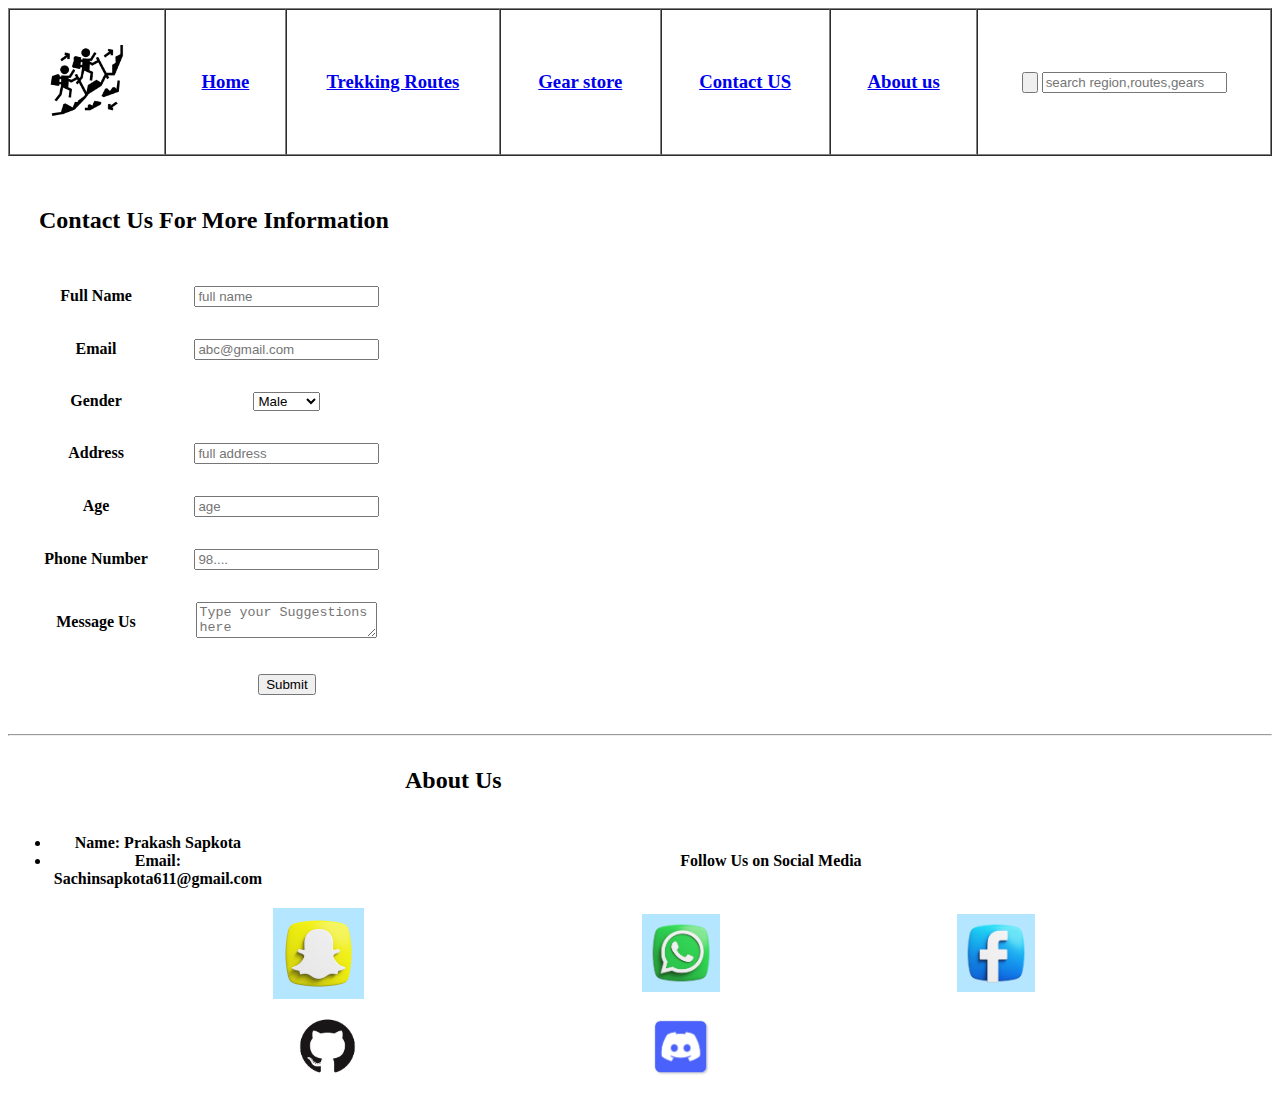
==== contact.html @ f24d5f03 "batuwa html code" ====
<!DOCTYPE html>
<html lang="en">
<head>
    <meta charset="UTF-8">
    <meta name="viewport" content="width=device-width, initial-scale=1.0">
    <title>Contact Us</title>
</head>
<body>
    <header>
        <table width="100%" border="1" cellspacing="0" cellpadding="30">
            <tr>
        
                <th><img src="images/mountain-climbing.png" alt="" height="80" width="80"></th>
                <th><h3> <a href="index.html">Home</a></h3></th>
                <th> <h3> <a href="Trekking routes.html">Trekking Routes</a></h3></th>

                <th><h3><a href="gearstore.html">Gear store</a></h3></th>
                <th><h3><a href="contact.html">Contact US</a></h3></th>
                <th><h3><a href="#aboutus">About us</a></h3></th>
                <th>        <button><img src="magnifying-glass.png" alt="" height="30"></button>
                    <input type="text" placeholder="search region,routes,gears" id="search"></th>
            </tr>
        
        </header>
        </table>

<form action="">
    <table border="0" cellspacing="30">
        <tr>
           <th colspan="2"><h2>Contact Us For More Information </h2></th>
           
        </tr>
           <tr>
               <th>Full Name</th>
               <th><input type="text" required placeholder="full name"></th>
           </tr>
           <tr>
               <th>Email</th>
               <th><input type="text" required placeholder="abc@gmail.com"></th>
           </tr>
           <tr>
               <th>Gender</th>
         <th><select name="gender" id="">
            <option value="Male">Male</option>
            <option value="Female">Female</option>
            <option value="Other">Other</option>
         </select>
         </th>
           <tr>
               <th>Address</th>
               <th><input type="text" required placeholder="full address"></th>
           </tr>
           <tr>
               <th>Age</th>
               <th><input type="text" required placeholder="age"></th>
           </tr>
           <tr>
               <th>Phone Number</th>
               <th><input type="number" required placeholder="98...."></th>
           </tr>
           <tr>
               <th>Message Us</th>
               <th><textarea name="text" id="" placeholder="Type your Suggestions here"></textarea></th>
           </tr>
           <tr>
                   <td></td>
                   <th><input type="submit">
                   </th>
           </tr>
       </table>
</form>
<section id="aboutus" >
    <footer>
        <hr>
     <table border="0" width="100%">
        <tr>
            <th></th>
            <th colspan="2"><h2>About Us </h2></th>
            <th colspan="2"></th>
        </tr>
        <tr>
            <th><ul>
                <li>Name: Prakash Sapkota</li>
                <li>Email: Sachinsapkota611@gmail.com</li>
            </ul></th>
            <th></th>
            <th colspan="3"> Follow Us on Social Media</th>
        </tr>
        <tr>
            <td></td>
            <td></td>
            <td><a href="https://www.snapchat.com/"><img src="images/8380001.jpg" alt="" width="25%"></a></td>
            <td><a href="https://www.whatsapp.com/"><img src="images/8380012.jpg" alt=""width="25%"></a></td>
            <td><a href="https://www.facebook.com/"><img src="images/8379988.jpg" alt=""width="25%"></a></td>
            
        </tr>
        <tr>
            <td></td>
            <td></td>
            <td> <a href="https://github.com/prakashsapkota5"><img src="images/github omage.webp" alt="" width="30%"></a></td>
            <td> <a href="https://discord.com/login"><img src="images/Discordimage.avif" alt=""width="25%"></a></td>
        </tr>
       
     </table>
          </footer>
</section>
</body>
</html>
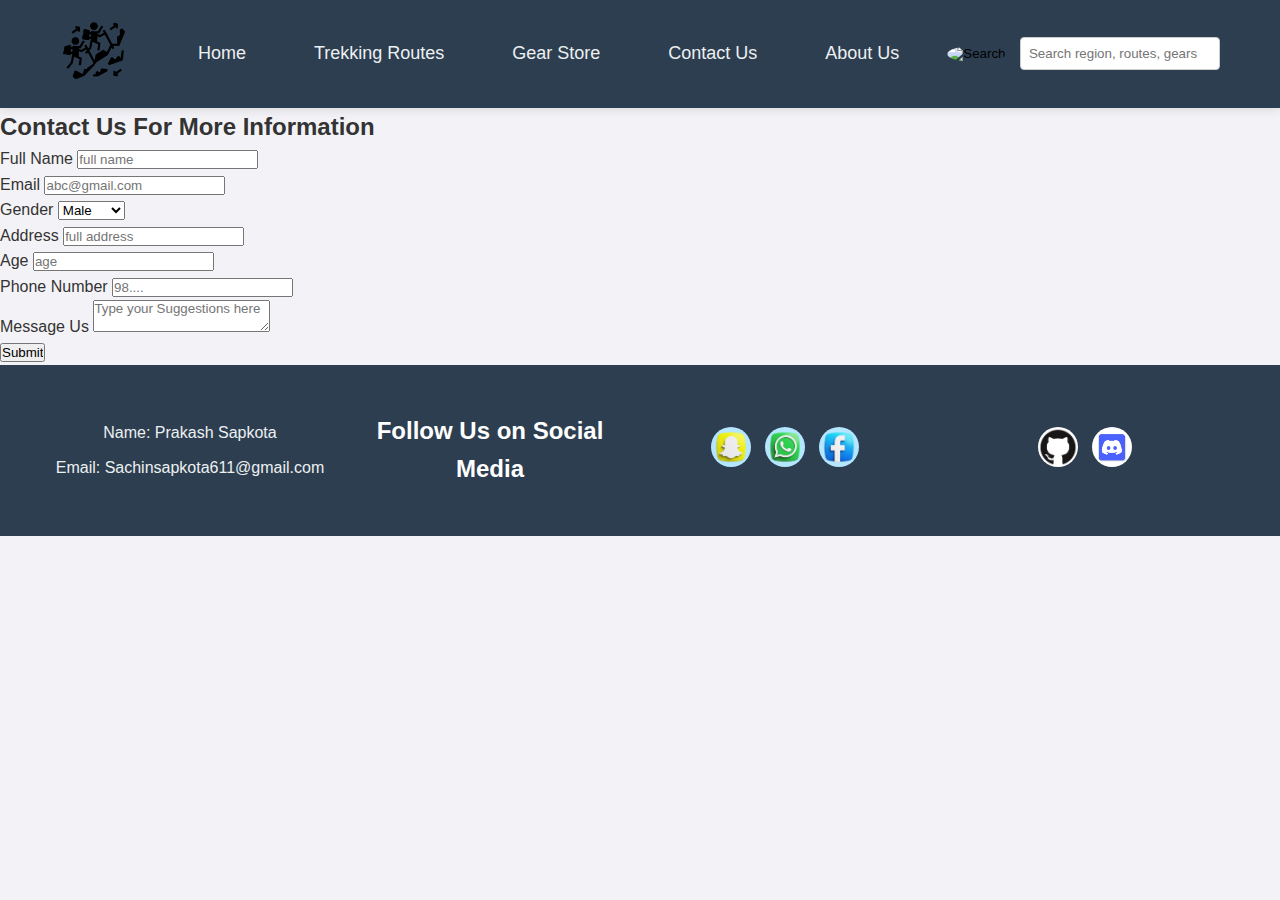
==== commit 6af3825d: "Add Trekking-routes.html" ====
--- a/contact.html
+++ b/contact.html
@@ -4,105 +4,99 @@
     <meta charset="UTF-8">
     <meta name="viewport" content="width=device-width, initial-scale=1.0">
     <title>Contact Us</title>
+    <link rel="stylesheet" href="styles.css">
 </head>
 <body>
     <header>
-        <table width="100%" border="1" cellspacing="0" cellpadding="30">
-            <tr>
-        
-                <th><img src="images/mountain-climbing.png" alt="" height="80" width="80"></th>
-                <th><h3> <a href="index.html">Home</a></h3></th>
-                <th> <h3> <a href="Trekking routes.html">Trekking Routes</a></h3></th>
+        <div class="header-table">
+            <div class="header-item">
+                <img src="images/mountain-climbing.png" alt="Logo" height="80" width="80">
+            </div>
+            <div class="header-item">
+                <h3><a href="index.html">Home</a></h3>
+            </div>
+            <div class="header-item">
+                <h3><a href="Trekkingroutes.html">Trekking Routes</a></h3>
+            </div>
+            <div class="header-item">
+                <h3><a href="gearstore.html">Gear Store</a></h3>
+            </div>
+            <div class="header-item">
+                <h3><a href="contact.html">Contact Us</a></h3>
+            </div>
+            <div class="header-item">
+                <h3><a href="#aboutus">About Us</a></h3>
+            </div>
+            <div class="header-item">
+                <button><img src="magnifying-glass.png" alt="Search" height="30"></button>
+                <input type="text" placeholder="Search region, routes, gears" id="search">
+            </div>
+        </div>
+    </header>
+    <form action="" class="contact-form">
+        <div class="form-row">
+            <h2>Contact Us For More Information</h2>
+        </div>
+        <div class="form-row">
+            <label for="full-name">Full Name</label>
+            <input type="text" id="full-name" required placeholder="full name">
+        </div>
+        <div class="form-row">
+            <label for="email">Email</label>
+            <input type="email" id="email" required placeholder="abc@gmail.com">
+        </div>
+        <div class="form-row">
+            <label for="gender">Gender</label>
+            <select name="gender" id="gender">
+                <option value="Male">Male</option>
+                <option value="Female">Female</option>
+                <option value="Other">Other</option>
+            </select>
+        </div>
+        <div class="form-row">
+            <label for="address">Address</label>
+            <input type="text" id="address" required placeholder="full address">
+        </div>
+        <div class="form-row">
+            <label for="age">Age</label>
+            <input type="number" id="age" required placeholder="age">
+        </div>
+        <div class="form-row">
+            <label for="phone">Phone Number</label>
+            <input type="number" id="phone" required placeholder="98....">
+        </div>
+        <div class="form-row">
+            <label for="message">Message Us</label>
+            <textarea name="text" id="message" placeholder="Type your Suggestions here"></textarea>
+        </div>
+        <div class="form-row">
+            <input type="submit" value="Submit">
+        </div>
+    </form>
 
-                <th><h3><a href="gearstore.html">Gear store</a></h3></th>
-                <th><h3><a href="contact.html">Contact US</a></h3></th>
-                <th><h3><a href="#aboutus">About us</a></h3></th>
-                <th>        <button><img src="magnifying-glass.png" alt="" height="30"></button>
-                    <input type="text" placeholder="search region,routes,gears" id="search"></th>
-            </tr>
-        
-        </header>
-        </table>
-
-<form action="">
-    <table border="0" cellspacing="30">
-        <tr>
-           <th colspan="2"><h2>Contact Us For More Information </h2></th>
-           
-        </tr>
-           <tr>
-               <th>Full Name</th>
-               <th><input type="text" required placeholder="full name"></th>
-           </tr>
-           <tr>
-               <th>Email</th>
-               <th><input type="text" required placeholder="abc@gmail.com"></th>
-           </tr>
-           <tr>
-               <th>Gender</th>
-         <th><select name="gender" id="">
-            <option value="Male">Male</option>
-            <option value="Female">Female</option>
-            <option value="Other">Other</option>
-         </select>
-         </th>
-           <tr>
-               <th>Address</th>
-               <th><input type="text" required placeholder="full address"></th>
-           </tr>
-           <tr>
-               <th>Age</th>
-               <th><input type="text" required placeholder="age"></th>
-           </tr>
-           <tr>
-               <th>Phone Number</th>
-               <th><input type="number" required placeholder="98...."></th>
-           </tr>
-           <tr>
-               <th>Message Us</th>
-               <th><textarea name="text" id="" placeholder="Type your Suggestions here"></textarea></th>
-           </tr>
-           <tr>
-                   <td></td>
-                   <th><input type="submit">
-                   </th>
-           </tr>
-       </table>
-</form>
-<section id="aboutus" >
-    <footer>
-        <hr>
-     <table border="0" width="100%">
-        <tr>
-            <th></th>
-            <th colspan="2"><h2>About Us </h2></th>
-            <th colspan="2"></th>
-        </tr>
-        <tr>
-            <th><ul>
-                <li>Name: Prakash Sapkota</li>
-                <li>Email: Sachinsapkota611@gmail.com</li>
-            </ul></th>
-            <th></th>
-            <th colspan="3"> Follow Us on Social Media</th>
-        </tr>
-        <tr>
-            <td></td>
-            <td></td>
-            <td><a href="https://www.snapchat.com/"><img src="images/8380001.jpg" alt="" width="25%"></a></td>
-            <td><a href="https://www.whatsapp.com/"><img src="images/8380012.jpg" alt=""width="25%"></a></td>
-            <td><a href="https://www.facebook.com/"><img src="images/8379988.jpg" alt=""width="25%"></a></td>
-            
-        </tr>
-        <tr>
-            <td></td>
-            <td></td>
-            <td> <a href="https://github.com/prakashsapkota5"><img src="images/github omage.webp" alt="" width="30%"></a></td>
-            <td> <a href="https://discord.com/login"><img src="images/Discordimage.avif" alt=""width="25%"></a></td>
-        </tr>
-       
-     </table>
-          </footer>
-</section>
+    <section id="aboutus">
+        <footer>
+            <div class="footer">
+                <div class="footer-item">
+                    <ul>
+                        <li>Name: Prakash Sapkota</li>
+                        <li>Email: Sachinsapkota611@gmail.com</li>
+                    </ul>
+                </div>
+                <div class="footer-item">
+                    <h2>Follow Us on Social Media</h2>
+                </div>
+                <div class="footer-item">
+                    <a href="https://www.snapchat.com/"><img src="images/8380001.jpg" alt="Snapchat" width="40"></a>
+                    <a href="https://www.whatsapp.com/"><img src="images/8380012.jpg" alt="Whatsapp" width="40"></a>
+                    <a href="https://www.facebook.com/"><img src="images/8379988.jpg" alt="Facebook" width="40"></a>
+                </div>
+                <div class="footer-item">
+                    <a href="https://github.com/prakashsapkota5"><img src="images/github omage.webp" alt="GitHub" width="40"></a>
+                    <a href="https://discord.com/login"><img src="images/Discordimage.avif" alt="Discord" width="40"></a>
+                </div>
+            </div>
+        </footer>
+    </section>
 </body>
-</html>+</html>
--- a/styles.css
+++ b/styles.css
@@ -0,0 +1,186 @@
+/* General Reset */
+* {
+    margin: 0;
+    padding: 0;
+    box-sizing: border-box;
+    font-family: 'Poppins', sans-serif;
+}
+
+/* Body */
+body {
+    background-color: #f3f3f7;
+    color: #333;
+    line-height: 1.6;
+}
+
+/* Header (Navigation Bar) */
+header {
+    background-color: #2c3e50;
+    padding: 15px 0;
+    position: sticky;
+    top: 0;
+    z-index: 1000;
+    box-shadow: 0 2px 10px rgba(0, 0, 0, 0.1);
+}
+
+.header-table {
+    display: flex;
+    justify-content: space-between;
+    align-items: center;
+    max-width: 1200px;
+    margin: 0 auto;
+    padding: 0 20px;
+}
+
+.header-item {
+    display: inline-block;
+}
+
+.header-item img {
+    height: 70px;
+    width: 70px;
+    border-radius: 50%;
+    transition: transform 0.3s ease;
+}
+
+.header-item img:hover {
+    transform: scale(1.1);
+}
+
+.header-item h3 {
+    font-size: 18px;
+    margin-left: 20px;
+    color: #ecf0f1;
+    font-weight: 500;
+    transition: color 0.3s ease;
+}
+
+.header-item h3 a {
+    text-decoration: none;
+    color: inherit;
+}
+
+.header-item h3 a:hover {
+    color: #3498db;
+}
+
+.header-item input {
+    padding: 8px;
+    margin-left: 10px;
+    border-radius: 4px;
+    border: 1px solid #ccc;
+    width: 200px;
+    transition: border-color 0.3s ease;
+}
+
+.header-item input:focus {
+    border-color: #3498db;
+}
+
+.header-item button {
+    background: transparent;
+    border: none;
+    cursor: pointer;
+}
+
+/* Footer */
+footer {
+    background-color: #2c3e50;
+    color: white;
+    padding: 30px 0;
+}
+
+.footer {
+    display: flex;
+    justify-content: space-between;
+    align-items: center;
+    max-width: 1200px;
+    margin: 0 auto;
+    flex-wrap: wrap;
+}
+
+.footer-item {
+    flex: 1;
+    margin: 15px;
+    text-align: center;
+}
+
+.footer-item ul {
+    list-style: none;
+    padding: 0;
+}
+
+.footer-item ul li {
+    font-size: 16px;
+    color: #ecf0f1;
+    margin: 10px 0;
+}
+
+.footer-item a {
+    margin-right: 10px;
+}
+
+.footer-item a img {
+    width: 40px;
+    height: 40px;
+    border-radius: 50%;
+    object-fit: cover;
+    transition: transform 0.3s ease;
+}
+
+.footer-item a:hover img {
+    transform: scale(1.1);
+}
+
+/* Gallery Images */
+.gear-item img {
+    width: 300px;
+    height: 300px;
+    border-radius: 10px;
+    box-shadow: 0 4px 15px rgba(0, 0, 0, 0.1);
+    transition: transform 0.3s ease, box-shadow 0.3s ease;
+}
+
+.gear-item img:hover {
+    transform: scale(1.05);
+    box-shadow: 0 6px 20px rgba(0, 0, 0, 0.15);
+}
+
+/* Responsive Design */
+@media (max-width: 768px) {
+    .header-table {
+        flex-direction: column;
+        align-items: flex-start;
+    }
+
+    .header-item h3 {
+        margin-left: 0;
+        margin-bottom: 10px;
+    }
+
+    .footer {
+        flex-direction: column;
+        text-align: center;
+    }
+
+    .footer-item {
+        margin-bottom: 15px;
+    }
+
+    .footer-item a img {
+        width: 35px;
+        height: 35px;
+    }
+
+    .hero {
+        padding: 100px 0;
+    }
+
+    .hero h1 {
+        font-size: 2rem;
+    }
+
+    .hero p {
+        font-size: 1rem;
+    }
+}
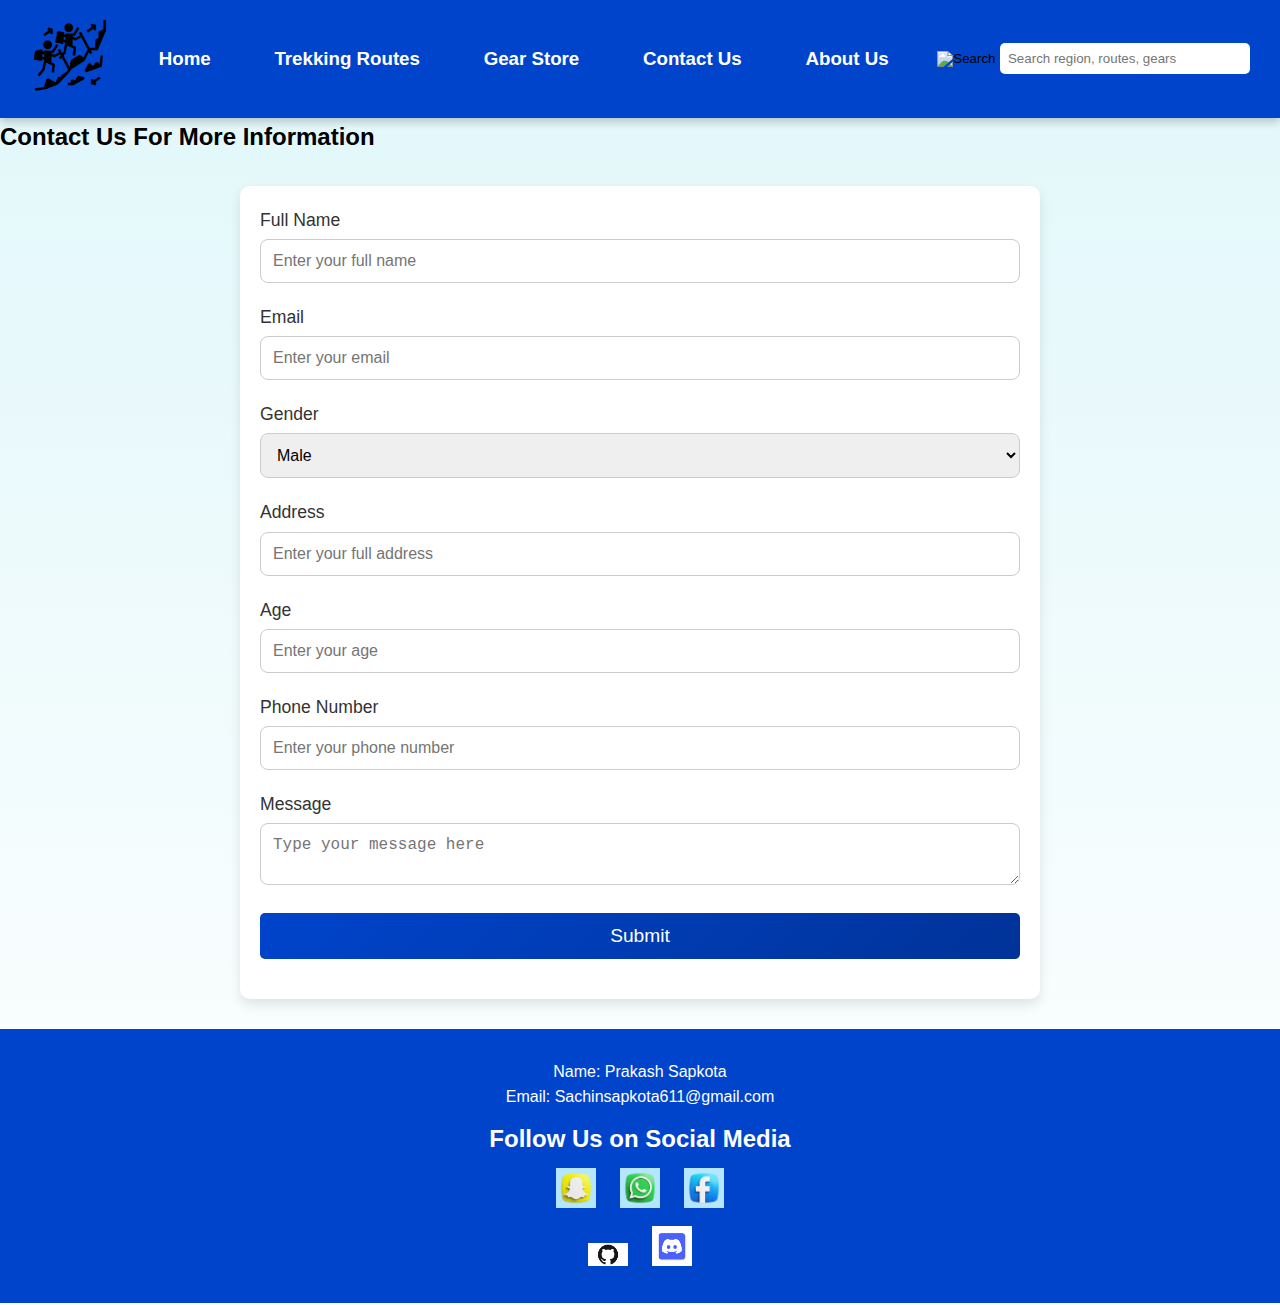
==== commit 84ac661b: "updated code" ====
--- a/contact.html
+++ b/contact.html
@@ -33,70 +33,71 @@
             </div>
         </div>
     </header>
-    <form action="" class="contact-form">
-        <div class="form-row">
+
+    <section id="contact-us">
+        <div class="contact-container">
             <h2>Contact Us For More Information</h2>
+            <form action="#" method="POST" class="contact-form">
+                <div class="form-row">
+                    <label for="full-name">Full Name</label>
+                    <input type="text" id="full-name" name="full-name" required placeholder="Enter your full name">
+                </div>
+                <div class="form-row">
+                    <label for="email">Email</label>
+                    <input type="email" id="email" name="email" required placeholder="Enter your email">
+                </div>
+                <div class="form-row">
+                    <label for="gender">Gender</label>
+                    <select name="gender" id="gender">
+                        <option value="Male">Male</option>
+                        <option value="Female">Female</option>
+                        <option value="Other">Other</option>
+                    </select>
+                </div>
+                <div class="form-row">
+                    <label for="address">Address</label>
+                    <input type="text" id="address" name="address" required placeholder="Enter your full address">
+                </div>
+                <div class="form-row">
+                    <label for="age">Age</label>
+                    <input type="number" id="age" name="age" required placeholder="Enter your age">
+                </div>
+                <div class="form-row">
+                    <label for="phone">Phone Number</label>
+                    <input type="number" id="phone" name="phone" required placeholder="Enter your phone number">
+                </div>
+                <div class="form-row">
+                    <label for="message">Message</label>
+                    <textarea name="message" id="message" placeholder="Type your message here"></textarea>
+                </div>
+                <div class="form-row">
+                    <input type="submit" value="Submit" class="submit-btn">
+                </div>
+            </form>
         </div>
-        <div class="form-row">
-            <label for="full-name">Full Name</label>
-            <input type="text" id="full-name" required placeholder="full name">
+    </section>
+
+    <footer>
+        <div class="footer">
+            <div class="footer-item">
+                <ul>
+                    <li>Name: Prakash Sapkota</li>
+                    <li>Email: Sachinsapkota611@gmail.com</li>
+                </ul>
+            </div>
+            <div class="footer-item">
+                <h2>Follow Us on Social Media</h2>
+            </div>
+            <div class="footer-item">
+                <a href="https://www.snapchat.com/"><img src="images/8380001.jpg" alt="Snapchat" width="40"></a>
+                <a href="https://www.whatsapp.com/"><img src="images/8380012.jpg" alt="Whatsapp" width="40"></a>
+                <a href="https://www.facebook.com/"><img src="images/8379988.jpg" alt="Facebook" width="40"></a>
+            </div>
+            <div class="footer-item">
+                <a href="https://github.com/prakashsapkota5"><img src="images/github omage.webp" alt="GitHub" width="40"></a>
+                <a href="https://discord.com/login"><img src="images/Discordimage.avif" alt="Discord" width="40"></a>
+            </div>
         </div>
-        <div class="form-row">
-            <label for="email">Email</label>
-            <input type="email" id="email" required placeholder="abc@gmail.com">
-        </div>
-        <div class="form-row">
-            <label for="gender">Gender</label>
-            <select name="gender" id="gender">
-                <option value="Male">Male</option>
-                <option value="Female">Female</option>
-                <option value="Other">Other</option>
-            </select>
-        </div>
-        <div class="form-row">
-            <label for="address">Address</label>
-            <input type="text" id="address" required placeholder="full address">
-        </div>
-        <div class="form-row">
-            <label for="age">Age</label>
-            <input type="number" id="age" required placeholder="age">
-        </div>
-        <div class="form-row">
-            <label for="phone">Phone Number</label>
-            <input type="number" id="phone" required placeholder="98....">
-        </div>
-        <div class="form-row">
-            <label for="message">Message Us</label>
-            <textarea name="text" id="message" placeholder="Type your Suggestions here"></textarea>
-        </div>
-        <div class="form-row">
-            <input type="submit" value="Submit">
-        </div>
-    </form>
-
-    <section id="aboutus">
-        <footer>
-            <div class="footer">
-                <div class="footer-item">
-                    <ul>
-                        <li>Name: Prakash Sapkota</li>
-                        <li>Email: Sachinsapkota611@gmail.com</li>
-                    </ul>
-                </div>
-                <div class="footer-item">
-                    <h2>Follow Us on Social Media</h2>
-                </div>
-                <div class="footer-item">
-                    <a href="https://www.snapchat.com/"><img src="images/8380001.jpg" alt="Snapchat" width="40"></a>
-                    <a href="https://www.whatsapp.com/"><img src="images/8380012.jpg" alt="Whatsapp" width="40"></a>
-                    <a href="https://www.facebook.com/"><img src="images/8379988.jpg" alt="Facebook" width="40"></a>
-                </div>
-                <div class="footer-item">
-                    <a href="https://github.com/prakashsapkota5"><img src="images/github omage.webp" alt="GitHub" width="40"></a>
-                    <a href="https://discord.com/login"><img src="images/Discordimage.avif" alt="Discord" width="40"></a>
-                </div>
-            </div>
-        </footer>
-    </section>
+    </footer>
 </body>
 </html>
--- a/styles.css
+++ b/styles.css
@@ -1,186 +1,462 @@
-/* General Reset */
+/* General Reset and Body Styles */
 * {
     margin: 0;
     padding: 0;
     box-sizing: border-box;
-    font-family: 'Poppins', sans-serif;
-}
-
-/* Body */
+}
+
 body {
-    background-color: #f3f3f7;
-    color: #333;
+    font-family: 'Arial', sans-serif;
+    background: linear-gradient(to bottom, #e0f7fa, #ffffff);
     line-height: 1.6;
 }
 
-/* Header (Navigation Bar) */
+/* Navbar */
 header {
-    background-color: #2c3e50;
-    padding: 15px 0;
-    position: sticky;
-    top: 0;
-    z-index: 1000;
-    box-shadow: 0 2px 10px rgba(0, 0, 0, 0.1);
+    background-color: #0044cc;
+    padding: 15px 30px;
+    color: white;
+    box-shadow: 0 4px 8px rgba(0, 0, 0, 0.2);
 }
 
 .header-table {
     display: flex;
     justify-content: space-between;
     align-items: center;
-    max-width: 1200px;
-    margin: 0 auto;
-    padding: 0 20px;
-}
-
-.header-item {
-    display: inline-block;
-}
-
-.header-item img {
-    height: 70px;
-    width: 70px;
-    border-radius: 50%;
+}
+
+.header-item h3 {
+    margin: 0 15px;
+}
+
+.header-item a {
+    color: white;
+    text-decoration: none;
+    font-weight: bold;
+    transition: color 0.3s ease;
+}
+
+.header-item a:hover {
+    color: #ffcc00;
+    transform: scale(1.05);
+}
+
+.header-item input[type="text"] {
+    padding: 8px;
+    width: 250px;
+    border: none;
+    border-radius: 5px;
+}
+
+.header-item button {
+    background: none;
+    border: none;
+    cursor: pointer;
+}
+
+/* Hero Section */
+.main-title {
+    text-align: center;
+    margin: 20px 0;
+}
+
+.main-title h1 {
+    font-size: 2.5rem;
+    color: #0044cc;
+    font-weight: bold;
+}
+
+video {
+    width: 100%;
+    height: auto;
+    margin-bottom: 20px;
+}
+
+a img {
+    margin-top: 10px;
+}
+
+/* Home Section */
+#home {
+    display: flex;
+    justify-content: space-between;
+    padding: 40px 10%;
+    background-color: #e0f7fa;
+}
+
+.home-container {
+    display: flex;
+    justify-content: space-between;
+    width: 100%;
+}
+
+.treks-by-season, .treks-by-duration, .treks-by-months {
+    flex-basis: 30%;
+    background-color: #ffffff;
+    padding: 20px;
+    border-radius: 10px;
+    box-shadow: 0 6px 12px rgba(0, 0, 0, 0.1);
+    transition: box-shadow 0.3s ease;
+}
+
+.treks-by-season:hover, .treks-by-duration:hover, .treks-by-months:hover {
+    box-shadow: 0 8px 16px rgba(0, 0, 0, 0.2);
+}
+
+.treks-by-season h2, .treks-by-duration h2, .treks-by-months h2 {
+    text-align: center;
+    font-size: 1.5rem;
+    color: #0044cc;
+    margin-bottom: 20px;
+}
+
+.treks-list ul {
+    list-style: none;
+}
+
+.treks-list li h2 {
+    font-size: 1.2rem;
+    color: #333;
+    text-align: center;
+}
+
+.treks-image img {
+    width: 100%;
+    border-radius: 10px;
+    box-shadow: 0 6px 12px rgba(0, 0, 0, 0.1);
+    margin-top: 20px;
+}
+
+.treks-list li {
+    margin: 10px 0;
+}
+
+/* About Us Section */
+#aboutus {
+    background-color: #0044cc;
+    color: white;
+    padding: 40px 10%;
+    text-align: center;
+}
+
+/* Footer */
+footer {
+    background-color: #0044cc;
+    color: white;
+    padding: 20px 0;
+    text-align: center;
+}
+
+.footer-item {
+    margin: 10px 0;
+}
+
+.footer-item h2 {
+    margin-bottom: 10px;
+}
+
+.footer-item ul {
+    list-style-type: none;
+    padding: 0;
+}
+
+.footer-item ul li {
+    font-size: 1rem;
+}
+
+.footer-item img {
+    margin: 0 15px;
+    width: 40px;
+    height: auto;
     transition: transform 0.3s ease;
 }
 
-.header-item img:hover {
+.footer-item img:hover {
+    transform: scale(1.3);
+}
+
+/* Responsive Design */
+@media (max-width: 768px) {
+    #home {
+        flex-direction: column;
+        padding: 20px;
+    }
+
+    .home-container {
+        flex-direction: column;
+    }
+
+    .treks-by-season, .treks-by-duration, .treks-by-months {
+        width: 100%;
+        margin-bottom: 20px;
+    }
+
+    video {
+        width: 100%;
+    }
+
+    .main-title h1 {
+        font-size: 2rem;
+    }
+
+    .gear-items {
+        flex-direction: column;
+        padding: 20px;
+    }
+
+    .gear-item {
+        width: 100%;
+        margin-bottom: 20px;
+    }
+
+    .gear-header h1 {
+        font-size: 2rem;
+    }
+
+    .purchase-link h1 {
+        font-size: 1.2rem;
+    }
+
+    .footer-item img {
+        width: 30px;
+    }
+}
+
+/* Trekking Routes Section */
+.trekking-routes-section {
+    padding: 40px 10%;
+    background-color: #e0f7fa;
+}
+
+.trek-container {
+    display: flex;
+    flex-wrap: wrap;
+    justify-content: space-between;
+    gap: 20px;
+    margin-bottom: 40px;
+}
+
+.trek-item {
+    width: 30%;
+    background-color: #ffffff;
+    padding: 20px;
+    border-radius: 10px;
+    box-shadow: 0 6px 12px rgba(0, 0, 0, 0.1);
+    text-align: center;
+    transition: box-shadow 0.3s ease;
+}
+
+.trek-item:hover {
+    box-shadow: 0 8px 16px rgba(0, 0, 0, 0.2);
+}
+
+.trek-img {
+    width: 100%;
+    height: auto;
+    border-radius: 10px;
+    transition: transform 0.3s ease-in-out;
+}
+
+.trek-item:hover .trek-img {
     transform: scale(1.1);
 }
 
-.header-item h3 {
-    font-size: 18px;
-    margin-left: 20px;
-    color: #ecf0f1;
-    font-weight: 500;
-    transition: color 0.3s ease;
-}
-
-.header-item h3 a {
+.trek-item h2 {
+    font-size: 1.5rem;
+    margin-top: 15px;
+    color: #333;
+}
+
+.trek-item a {
     text-decoration: none;
     color: inherit;
 }
 
-.header-item h3 a:hover {
-    color: #3498db;
-}
-
-.header-item input {
-    padding: 8px;
-    margin-left: 10px;
-    border-radius: 4px;
+.trek-item a:hover h2 {
+    color: #0044cc;
+}
+
+/* Gear Header */
+.gear-header {
+    text-align: center;
+    padding: 30px;
+    background-color: #0044cc;
+    color: white;
+}
+
+.gear-header h1 {
+    font-size: 2.5rem;
+}
+
+/* Gear Items Section */
+.gear-items {
+    display: flex;
+    justify-content: space-between;
+    flex-wrap: wrap;
+    gap: 20px;
+    margin: 20px 0;
+}
+
+.gear-item {
+    width: 23%;
+    background-color: #fff;
+    padding: 20px;
+    border-radius: 10px;
+    box-shadow: 0 6px 12px rgba(0, 0, 0, 0.1);
+    text-align: center;
+    transition: box-shadow 0.3s ease;
+}
+
+.gear-item:hover {
+    box-shadow: 0 8px 16px rgba(0, 0, 0, 0.2);
+}
+
+.gear-item img {
+    width: 100%;
+    height: auto;
+    border-radius: 10px;
+    transition: transform 0.3s ease-in-out;
+}
+
+.gear-item:hover img {
+    transform: scale(1.05);
+}
+
+.gear-item h2 {
+    margin-top: 15px;
+    font-size: 1.2rem;
+    color: #333;
+}
+
+/* Purchase Link Section */
+.purchase-link {
+    text-align: center;
+    margin: 40px 0;
+}
+
+.purchase-link h1 {
+    font-size: 1.5rem;
+    color: #0044cc;
+}
+
+.purchase-link a {
+    text-decoration: none;
+    color: #0044cc;
+    font-weight: bold;
+}
+
+.purchase-link a:hover {
+    text-decoration: underline;
+}
+
+/* Contact Form */
+.contact-form {
+    max-width: 800px;
+    margin: 30px auto;
+    background-color: #fff;
+    padding: 20px;
+    border-radius: 10px;
+    box-shadow: 0 6px 12px rgba(0, 0, 0, 0.1);
+}
+
+.contact-form .form-row {
+    margin-bottom: 20px;
+}
+
+.contact-form label {
+    font-size: 1.1rem;
+    color: #333;
+    display: block;
+    margin-bottom: 5px;
+}
+
+.contact-form input[type="text"],
+.contact-form input[type="email"],
+.contact-form input[type="number"],
+.contact-form select,
+.contact-form textarea {
+    width: 100%;
+    padding: 12px;
+    border-radius: 8px;
     border: 1px solid #ccc;
-    width: 200px;
+    font-size: 1rem;
+    box-sizing: border-box;
     transition: border-color 0.3s ease;
 }
 
-.header-item input:focus {
-    border-color: #3498db;
-}
-
-.header-item button {
-    background: transparent;
+.contact-form input[type="text"]:focus,
+.contact-form input[type="email"]:focus,
+.contact-form input[type="number"]:focus,
+.contact-form select:focus,
+.contact-form textarea:focus {
+    border-color: #0044cc;
+}
+
+.contact-form input[type="submit"] {
+    background: linear-gradient(135deg, #0044cc, #003399);
+    color: white;
+    padding: 12px 20px;
     border: none;
+    border-radius: 5px;
+    font-size: 1.2rem;
     cursor: pointer;
+    width: 100%;
+    transition: background 0.3s ease, transform 0.2s ease;
+}
+
+.contact-form input[type="submit"]:hover {
+    background-color: #003399;
+    transform: translateY(-2px);
 }
 
 /* Footer */
 footer {
-    background-color: #2c3e50;
-    color: white;
-    padding: 30px 0;
-}
-
-.footer {
-    display: flex;
-    justify-content: space-between;
-    align-items: center;
-    max-width: 1200px;
-    margin: 0 auto;
-    flex-wrap: wrap;
+    background-color: #0044cc;
+    color: white;
+    padding: 20px 0;
+    text-align: center;
 }
 
 .footer-item {
-    flex: 1;
-    margin: 15px;
-    text-align: center;
+    margin: 10px 0;
+}
+
+.footer-item h2 {
+    margin-bottom: 10px;
 }
 
 .footer-item ul {
-    list-style: none;
+    list-style-type: none;
     padding: 0;
 }
 
 .footer-item ul li {
-    font-size: 16px;
-    color: #ecf0f1;
-    margin: 10px 0;
-}
-
-.footer-item a {
-    margin-right: 10px;
-}
-
-.footer-item a img {
+    font-size: 1rem;
+}
+
+.footer-item img {
+    margin: 0 10px;
     width: 40px;
-    height: 40px;
-    border-radius: 50%;
-    object-fit: cover;
-    transition: transform 0.3s ease;
-}
-
-.footer-item a:hover img {
-    transform: scale(1.1);
-}
-
-/* Gallery Images */
-.gear-item img {
-    width: 300px;
-    height: 300px;
-    border-radius: 10px;
-    box-shadow: 0 4px 15px rgba(0, 0, 0, 0.1);
-    transition: transform 0.3s ease, box-shadow 0.3s ease;
-}
-
-.gear-item img:hover {
-    transform: scale(1.05);
-    box-shadow: 0 6px 20px rgba(0, 0, 0, 0.15);
+    height: auto;
 }
 
 /* Responsive Design */
 @media (max-width: 768px) {
-    .header-table {
-        flex-direction: column;
-        align-items: flex-start;
-    }
-
-    .header-item h3 {
-        margin-left: 0;
-        margin-bottom: 10px;
-    }
-
-    .footer {
-        flex-direction: column;
-        text-align: center;
-    }
-
-    .footer-item {
-        margin-bottom: 15px;
-    }
-
-    .footer-item a img {
-        width: 35px;
-        height: 35px;
-    }
-
-    .hero {
-        padding: 100px 0;
-    }
-
-    .hero h1 {
-        font-size: 2rem;
-    }
-
-    .hero p {
+    .contact-form {
+        padding: 15px;
+    }
+
+    .contact-form input[type="submit"] {
         font-size: 1rem;
-    }
-}
+        padding: 10px;
+    }
+
+    .footer-item img {
+        width: 30px;
+    }
+}
+
+/* Smooth Scroll */
+html {
+    scroll-behavior: smooth;
+}
